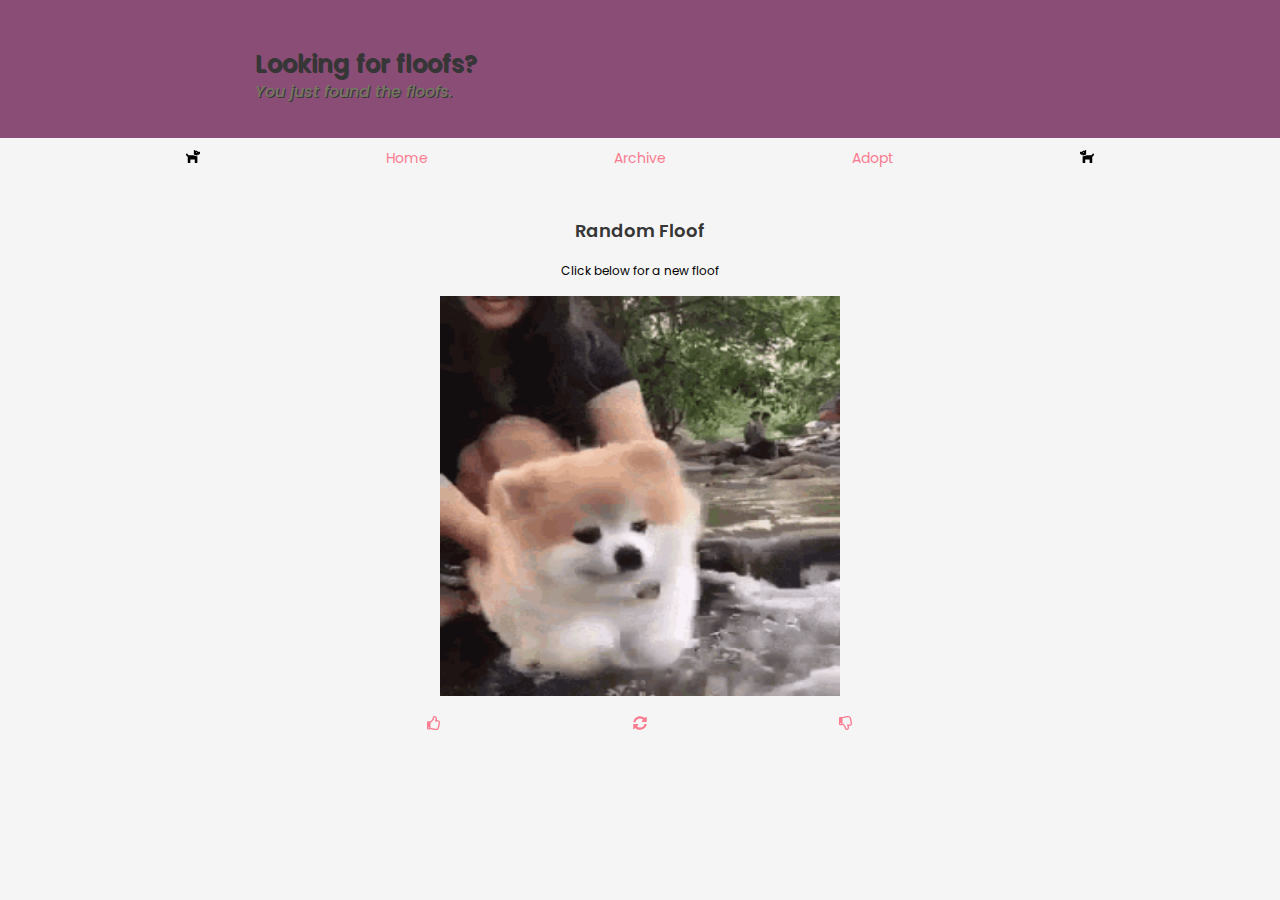
==== index.html @ 9d7c0db9 "dogs  added" ====
<!DOCTYPE html>
<html>

<head>
    <meta charset="utf-8">
    <meta http-equiv="X-UA-Compatible" content="IE=edge">
    <meta name="viewport" content="width=device-width, initial-scale=1">
    <title>Random Floof Generator</title>
    <link rel="stylesheet" href="main.css">
    <link href="css/all.css" rel="stylesheet">
    <script defer src="js/all.js"></script>
    <link href="css/fontawesome.css" rel="stylesheet">
    <link href="css/brands.css" rel="stylesheet">
    <link href="css/solid.css" rel="stylesheet">
</head>

<body>
    <section class="hero small primary text-centered">
        <div class="container extra-padding-bottom-20">
            <h1 class="text-left">
                Looking for floofs?
            </h1>
            <h2 class="text-left">
                <em>You just found the floofs.</em>
            </h2>
        </div>
    </section>
    <nav class="navigation">
        <p class="nav-item text-centered">
            <img src="svgs/solid/dog.svg" width="14" height="14">
        </p>
        <p class="nav-item text-centered">
            <a href="index.html">Home</a>
        </p>
        <p class="nav-item text-centered">
            <a href="archives.html">Archive</a>
        </p>
        <p class="nav-item text-centered">
            <a href="adopt.html">Adopt</a>
        </p>
        <p class="nav-item text-centered">
            <img src="svgs/solid/dog.svg" style="transform: scaleX(-1)" width="14" height="14">
        </p>
    </nav>
    <div class="container">
        <h3 class="title text-centered">Random Floof</h3>
        <h4 class="subtitle text-centered">Click below for a new floof</h4>
        <img id="main-image" class="image center extra-padding-bottom-15" src="" alt="pupper-picture">
        <div class="row">
            <div class="column">
                <a href="#" id="floofLike" class="button">
                    <i class="far fa-thumbs-up button"></i>
                </a>
            </div>
            <div class="column">
                <a href="#" id="shuffleButton" class="button">
                    <i class="fas fa-sync-alt button"></i>
                </a>
            </div>
            <div class="column">
                <a href="#" id="floofDislike" class="button">
                    <i class="far fa-thumbs-down button"></i>
                </a>
            </div>
        </div>
    </div>
    <script type="text/javascript" src="Site.js"></script>
</body>

</html>
---- main.css ----
/*Imported Google Font*/

@import url('https://fonts.googleapis.com/css?family=Poppins');
/*

$purple: #8A4D76;
$pink: #FA7C91;
$brown: #757763;
$beige-light: #D0D1CD;
$beige-lighter: #EFF0EB;

*/

.primary {
    background-color: #8A4D76
}

.center {
    display: block;
    margin-left: auto;
    margin-right: auto;
    width: 50%;
}

h1 {
    color: #363636;
    font-size: 24px;
    font-weight: 600;
    font-family: 'Poppins', sans-serif;
    text-shadow: 1px 1px #363636;
    margin-bottom: -15px;
    margin-left: 15px;
}

h2 {
    color: #757763;
    font-size: 16px;
    font-weight: 500;
    font-family: 'Poppins', sans-serif;
    text-shadow: 1px 1px #363636;
    margin-left: 15px;
}

a.tag:hover {
    text-decoration: underline;
}

html, body, p, ol, hr {
    margin: 0;
    padding: 0;
    font-size: 100%;
    font-weight: normal;
}

table {
    border-collapse: collapse;
    border-spacing: 0;
}

td, th {
    padding: 0;
    text-align: center;
}

html {
    background-color: whitesmoke;
    font-size: 14px;
    min-width: 300px;
    overflow-y: scroll;
}

footer {
    display: block;
}

body {
    font-family: 'Poppins', sans-serif;
}

a {
    color: #FA7C91;
    cursor: pointer;
    text-decoration: none;
    a:hover {
        color: black;
    }
}

img {
    width: 100%;
}

#main-image {
    height: 400px;
    max-width: 100%;
}


small {
    font-size: 10px;
    height: 300px;
}

span {
    font-style: inherit;
}

strong {
    color: #363636;
}

.container {
    margin: 0 auto;
    width: 800px;
    padding-top: 30px;
    padding-bottom: 100px;
}

.content h1, .content h2, .content h3, .content h4, .content h5, .content h6 {
    font-weight: 600;
    line-height: 1.125;
}

.icon {
    align-items: center;
    display: inline-flex;
    justify-content: center;
}

.navigation {
    display: flex;
    align-items: center;
    justify-content: space-evenly;
    padding-top: 10px;
}

.text-centered {
    text-align: center;
}

.text-left {
    text-align: left;
}

.hero {
    align-items: stretch;
    display: flex;
    flex-direction: column;
    justify-content: space-between;
}

.dark-theme {
    background-color: #363636;
}

.title {
    color: #363636;
    font-size: 18px;
    font-weight: 600;
    font-family: 'Poppins', sans-serif;
}

.subtitle {
    color: black;
    font-size: 12px;
    font-weight: 400;
    font-family: 'Poppins', sans-serif;
}

.button {
    align-items: center;
    display: flex;
    justify-content: space-between;
}

.column {
    padding: 5px;
}

.row {
    display: flex;
    align-items: start;
    justify-content: space-evenly;
}
.extra-padding-bottom-40 {
    padding-bottom: 40px;
}

.extra-padding-bottom-20 {
    padding-bottom: 20px;
}

.extra-padding-bottom-15 {
    padding-bottom: 15px;
}
---- css/brands.css ----
/*!
 * Font Awesome Free 5.8.1 by @fontawesome - https://fontawesome.com
 * License - https://fontawesome.com/license/free (Icons: CC BY 4.0, Fonts: SIL OFL 1.1, Code: MIT License)
 */
@font-face {
  font-family: 'Font Awesome 5 Brands';
  font-style: normal;
  font-weight: normal;
  font-display: auto;
  src: url("../webfonts/fa-brands-400.eot");
  src: url("../webfonts/fa-brands-400.eot?#iefix") format("embedded-opentype"), url("../webfonts/fa-brands-400.woff2") format("woff2"), url("../webfonts/fa-brands-400.woff") format("woff"), url("../webfonts/fa-brands-400.ttf") format("truetype"), url("../webfonts/fa-brands-400.svg#fontawesome") format("svg"); }

.fab {
  font-family: 'Font Awesome 5 Brands'; }
---- css/solid.css ----
/*!
 * Font Awesome Free 5.8.1 by @fontawesome - https://fontawesome.com
 * License - https://fontawesome.com/license/free (Icons: CC BY 4.0, Fonts: SIL OFL 1.1, Code: MIT License)
 */
@font-face {
  font-family: 'Font Awesome 5 Free';
  font-style: normal;
  font-weight: 900;
  font-display: auto;
  src: url("../webfonts/fa-solid-900.eot");
  src: url("../webfonts/fa-solid-900.eot?#iefix") format("embedded-opentype"), url("../webfonts/fa-solid-900.woff2") format("woff2"), url("../webfonts/fa-solid-900.woff") format("woff"), url("../webfonts/fa-solid-900.ttf") format("truetype"), url("../webfonts/fa-solid-900.svg#fontawesome") format("svg"); }

.fa,
.fas {
  font-family: 'Font Awesome 5 Free';
  font-weight: 900; }
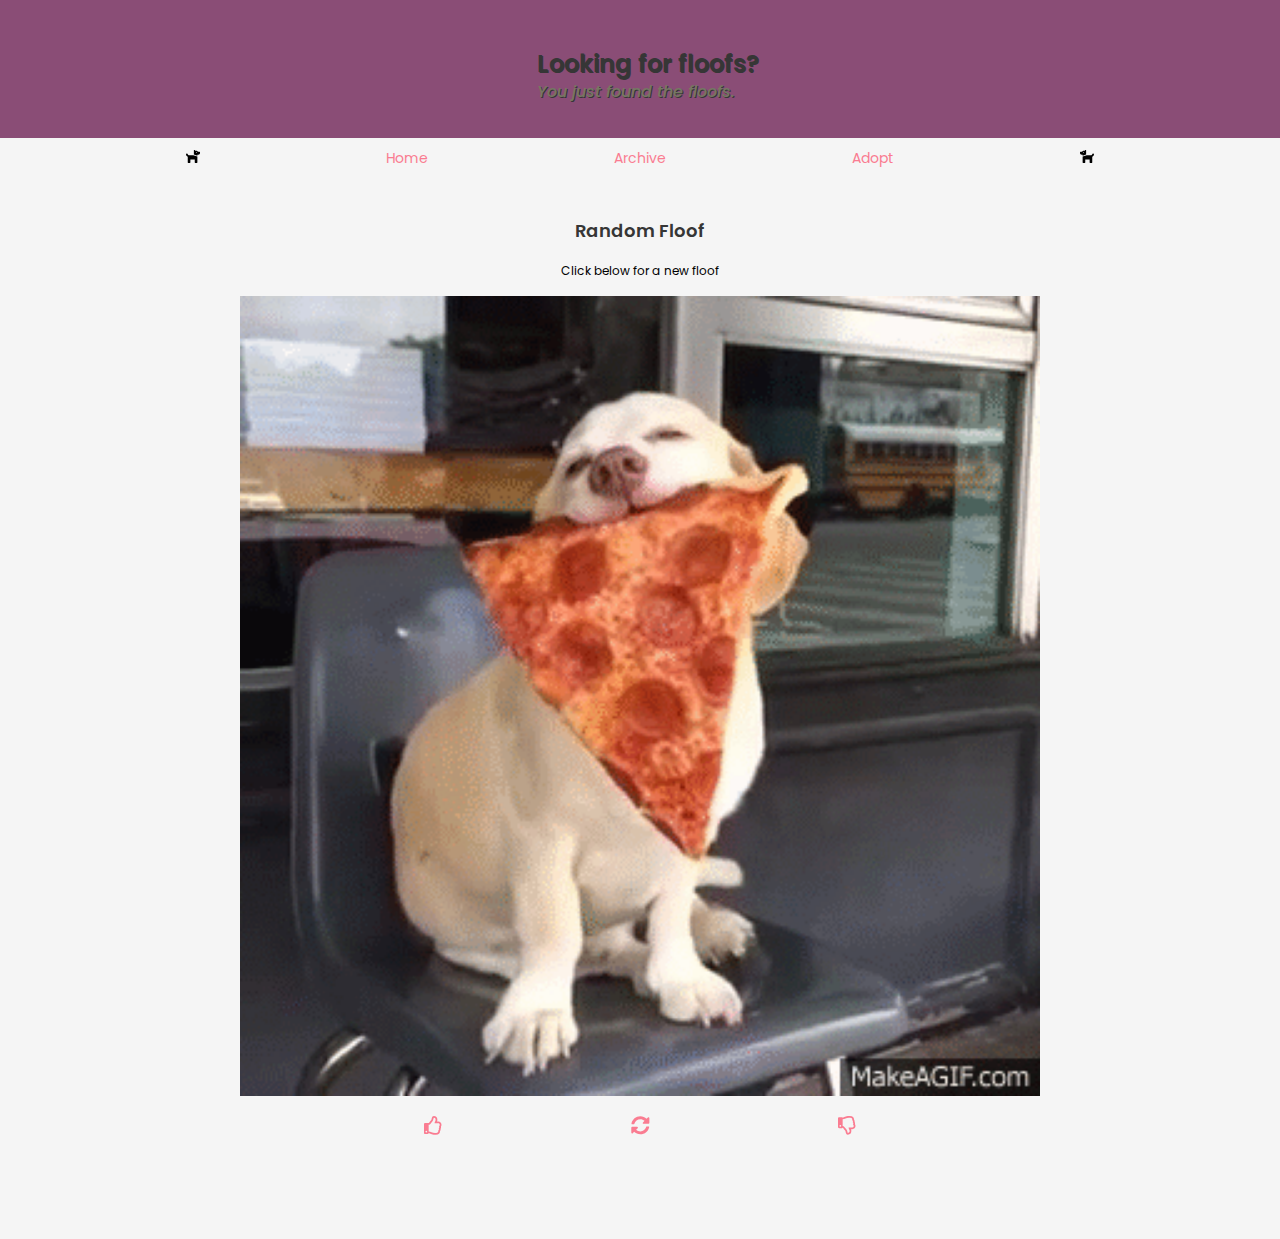
==== commit ba426b3f: "made icons bigger" ====
--- a/index.html
+++ b/index.html
@@ -49,17 +49,17 @@
         <div class="row">
             <div class="column">
                 <a href="#" id="floofLike" class="button">
-                    <i class="far fa-thumbs-up button"></i>
+                    <i class="far fa-lg fa-thumbs-up button"></i>
                 </a>
             </div>
             <div class="column">
                 <a href="#" id="shuffleButton" class="button">
-                    <i class="fas fa-sync-alt button"></i>
+                    <i class="fas fa-lg fa-sync-alt button"></i>
                 </a>
             </div>
             <div class="column">
                 <a href="#" id="floofDislike" class="button">
-                    <i class="far fa-thumbs-down button"></i>
+                    <i class="far fa-lg fa-thumbs-down button"></i>
                 </a>
             </div>
         </div>
--- a/main.css
+++ b/main.css
@@ -19,7 +19,7 @@
     display: block;
     margin-left: auto;
     margin-right: auto;
-    width: 50%;
+
 }
 
 h1 {
@@ -91,7 +91,6 @@
 }
 
 #main-image {
-    height: 400px;
     max-width: 100%;
 }
 
@@ -111,7 +110,7 @@
 
 .container {
     margin: 0 auto;
-    width: 800px;
+    max-width: 800px;
     padding-top: 30px;
     padding-bottom: 100px;
 }
@@ -171,16 +170,23 @@
     align-items: center;
     display: flex;
     justify-content: space-between;
+
 }
 
 .column {
     padding: 5px;
 }
 
+.column-4 {
+    padding: 5px;
+    width: 33.3%;
+}
+
 .row {
     display: flex;
     align-items: start;
     justify-content: space-evenly;
+    width: 100%;
 }
 .extra-padding-bottom-40 {
     padding-bottom: 40px;
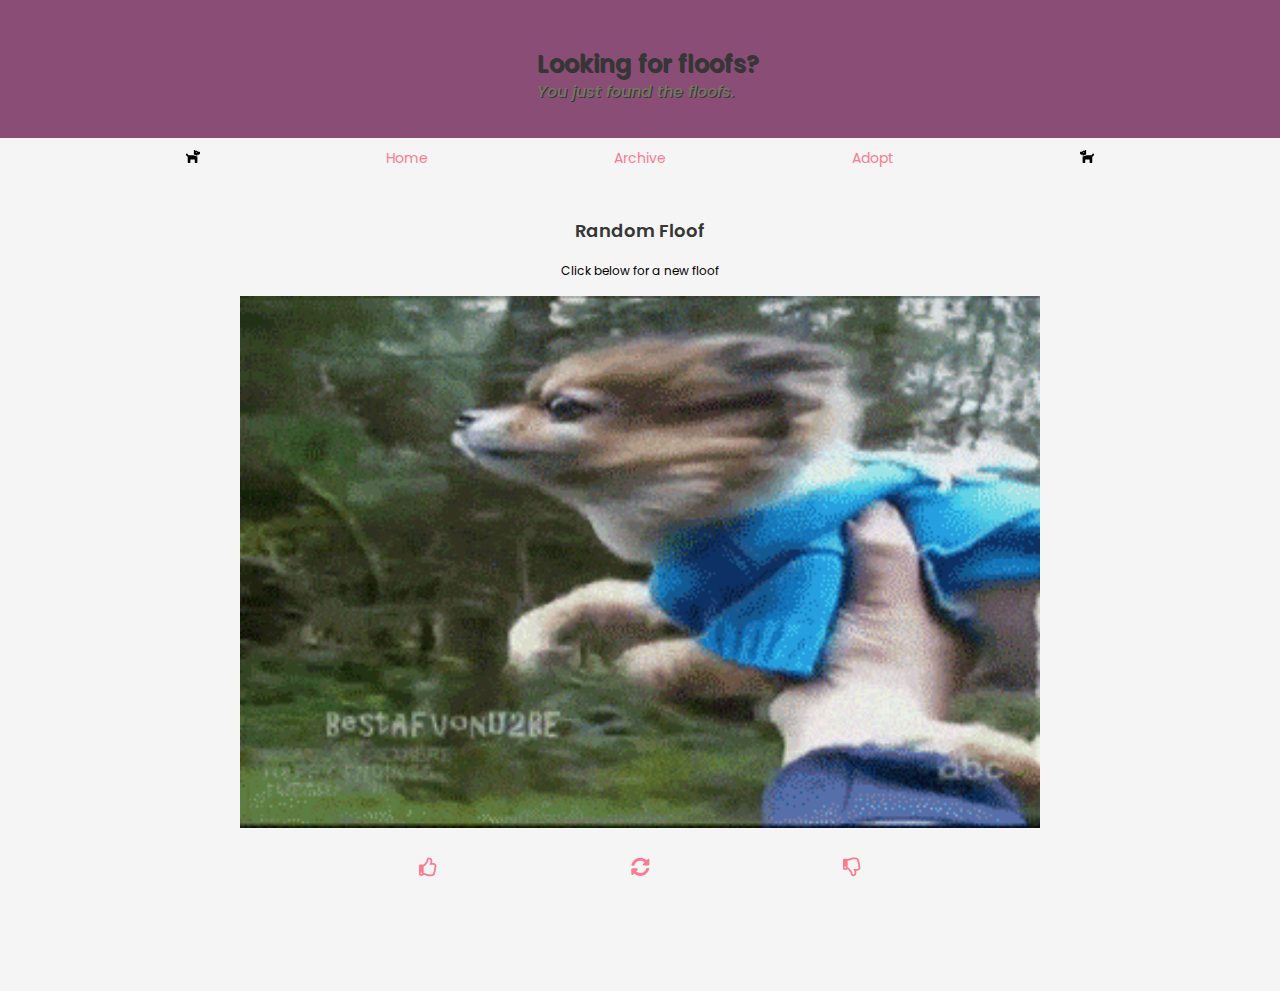
==== commit 07b12717: "removed adopt page, added shuffle function" ====
--- a/index.html
+++ b/index.html
@@ -45,7 +45,7 @@
     <div class="container">
         <h3 class="title text-centered">Random Floof</h3>
         <h4 class="subtitle text-centered">Click below for a new floof</h4>
-        <img id="main-image" class="image center extra-padding-bottom-15" src="" alt="pupper-picture">
+        <a href="" id="main-image-link"><img id="main-image" class="image center extra-padding-bottom-15" src="" alt="pupper-picture"></a>
         <div class="row">
             <div class="column">
                 <a href="#" id="floofLike" class="button">
--- a/main.css
+++ b/main.css
@@ -169,8 +169,9 @@
 .button {
     align-items: center;
     display: flex;
-    justify-content: space-between;
-
+    justify-content: center;
+    width: 1cm;
+    height: 1cm;
 }
 
 .column {
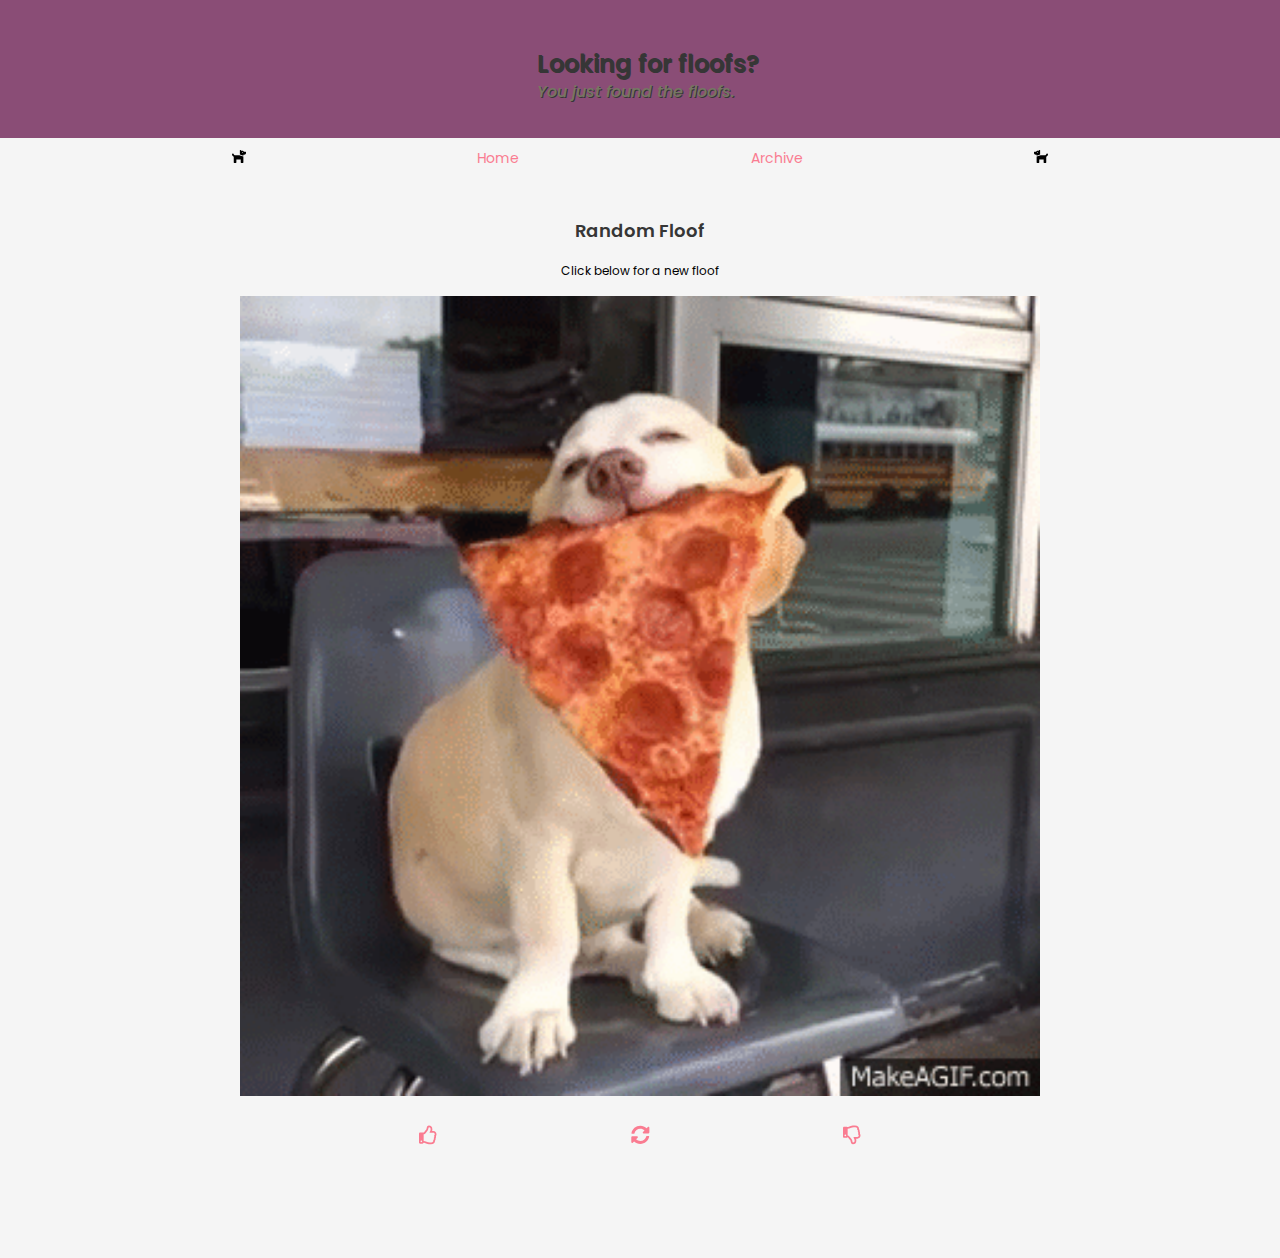
==== commit 67d968c3: "adopted links removed" ====
--- a/index.html
+++ b/index.html
@@ -36,9 +36,6 @@
             <a href="archives.html">Archive</a>
         </p>
         <p class="nav-item text-centered">
-            <a href="adopt.html">Adopt</a>
-        </p>
-        <p class="nav-item text-centered">
             <img src="svgs/solid/dog.svg" style="transform: scaleX(-1)" width="14" height="14">
         </p>
     </nav>
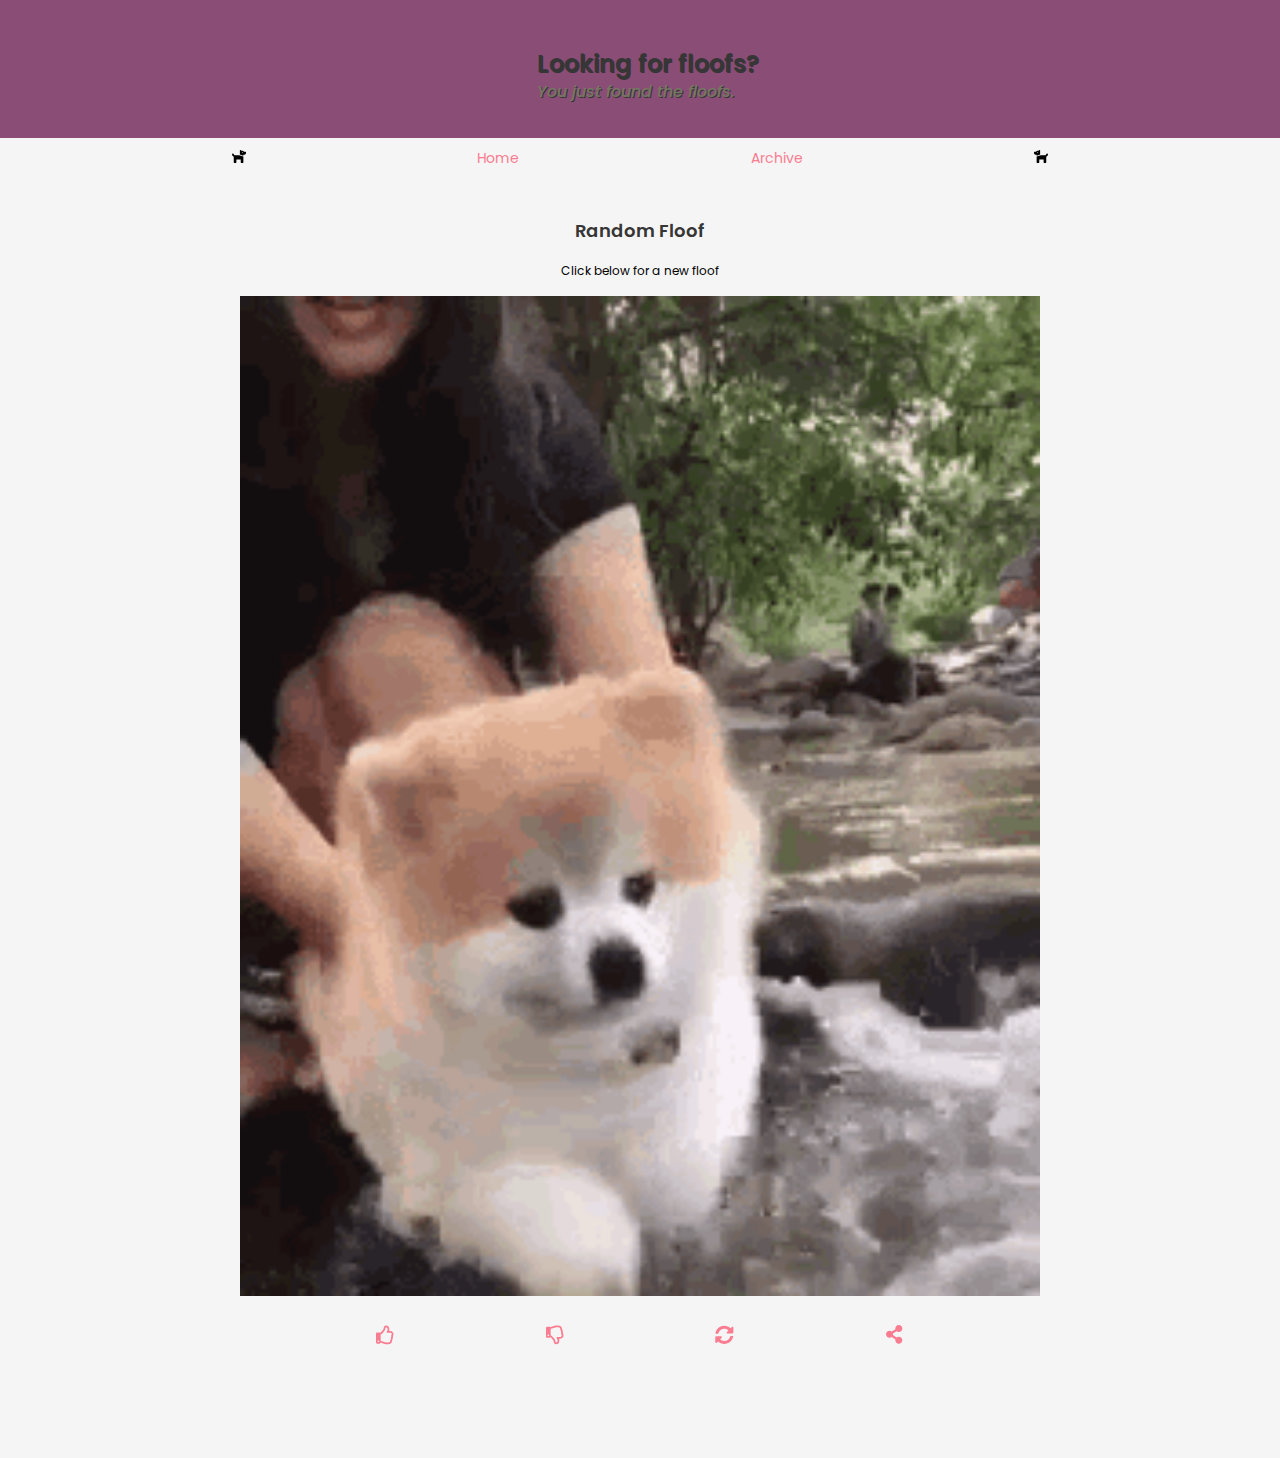
==== commit 627e535b: "added 'share' to main page" ====
--- a/index.html
+++ b/index.html
@@ -50,15 +50,20 @@
                 </a>
             </div>
             <div class="column">
+                    <a href="#" id="floofDislike" class="button">
+                        <i class="far fa-lg fa-thumbs-down button"></i>
+                    </a>
+                </div>
+            <div class="column">
                 <a href="#" id="shuffleButton" class="button">
                     <i class="fas fa-lg fa-sync-alt button"></i>
                 </a>
             </div>
             <div class="column">
-                <a href="#" id="floofDislike" class="button">
-                    <i class="far fa-lg fa-thumbs-down button"></i>
-                </a>
-            </div>
+                    <a href="#" id="floofShare" class="button">
+                        <i class="fas fa-lg fa-share-alt"></i>
+                    </a>
+                </div>
         </div>
     </div>
     <script type="text/javascript" src="Site.js"></script>
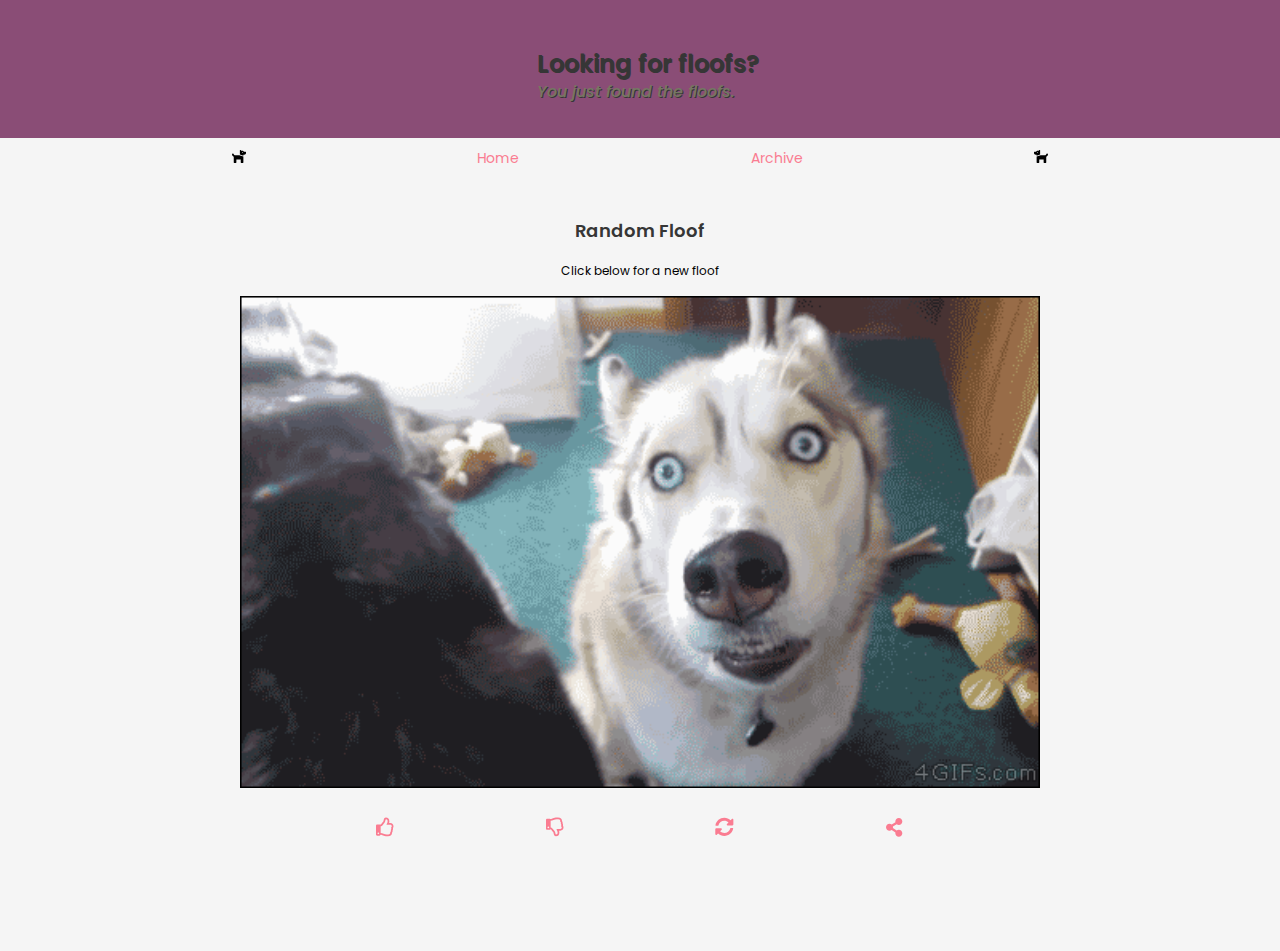
==== commit d83d8f81: "puppers.js added to index.html" ====
--- a/index.html
+++ b/index.html
@@ -67,6 +67,7 @@
         </div>
     </div>
     <script type="text/javascript" src="Site.js"></script>
+    <script type="text/javascript" src="puppers.js"></script>
 </body>
 
 </html>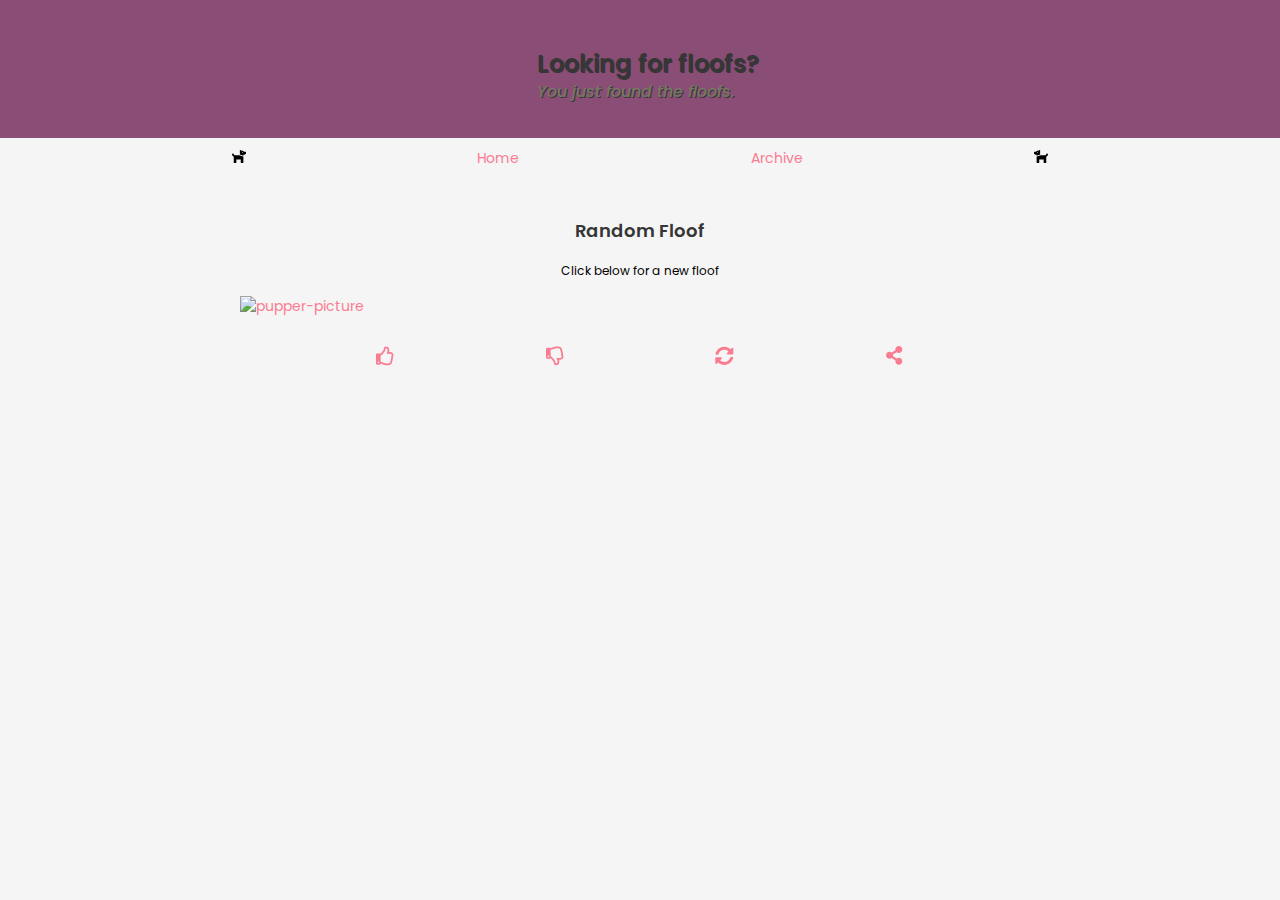
==== commit 6bf1be05: "individual .js files created, updated within html" ====
--- a/index.html
+++ b/index.html
@@ -66,8 +66,8 @@
                 </div>
         </div>
     </div>
-    <script type="text/javascript" src="Site.js"></script>
-    <script type="text/javascript" src="puppers.js"></script>
+    <script defer type="text/javascript" src="shared.js"></script>
+    <script defer type="text/javascript" src="index.js"></script>
 </body>
 
 </html>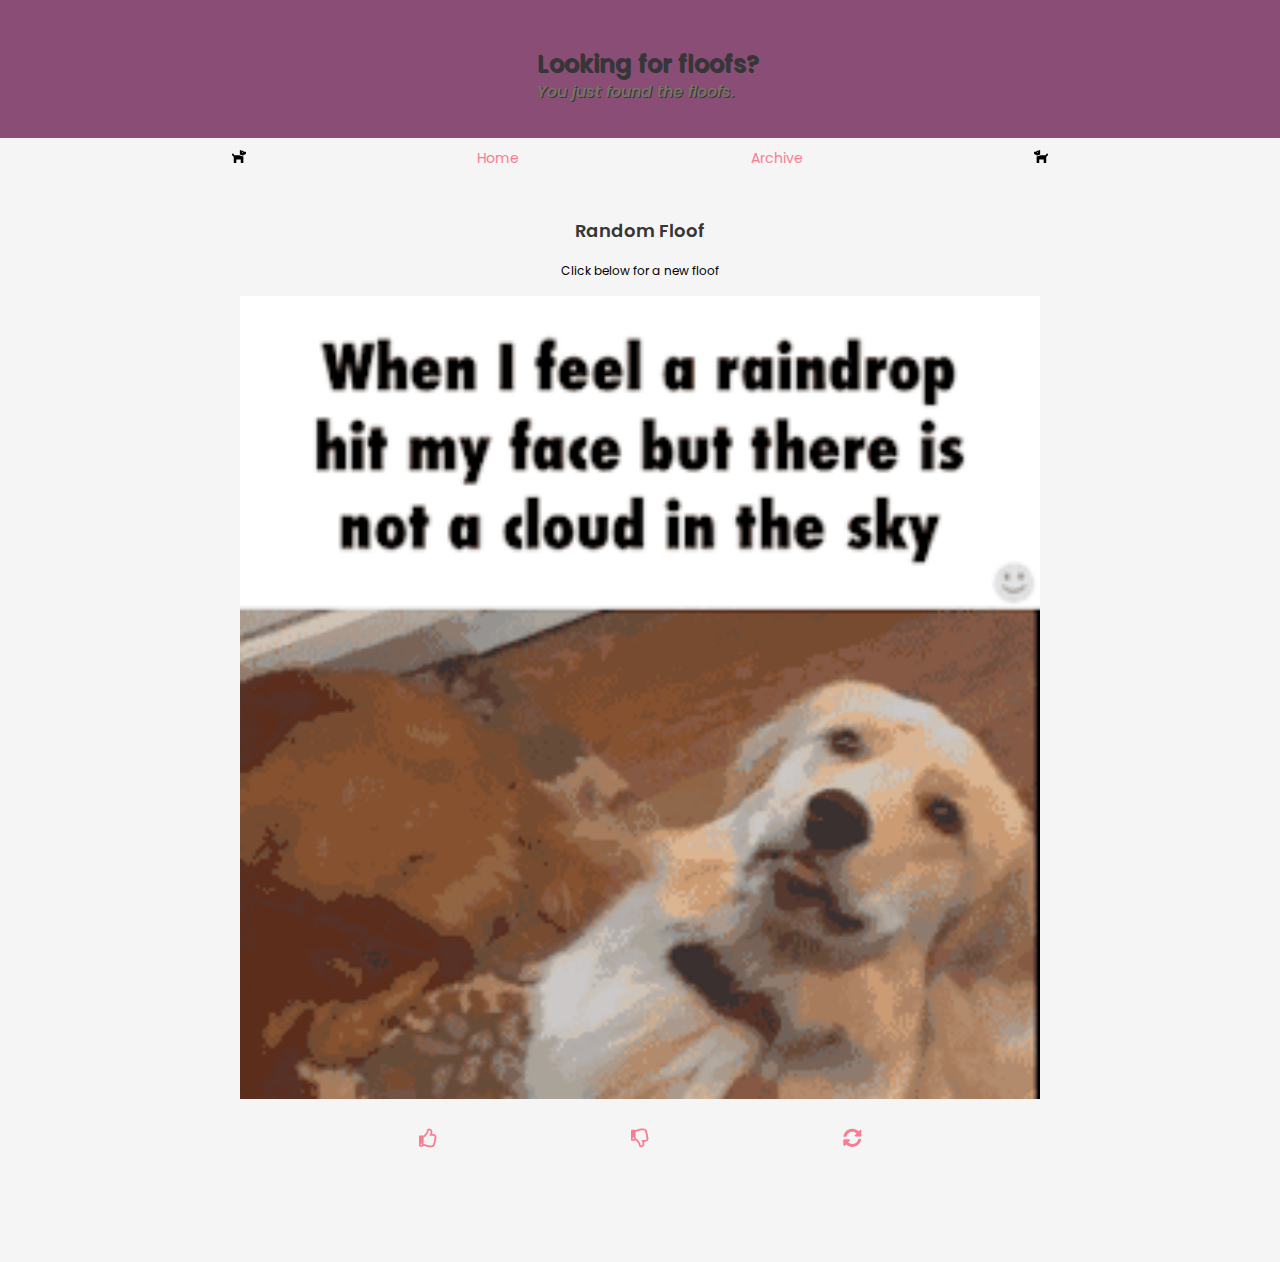
==== commit e5be6c71: "added a lot" ====
--- a/index.html
+++ b/index.html
@@ -45,12 +45,12 @@
         <a href="" id="main-image-link"><img id="main-image" class="image center extra-padding-bottom-15" src="" alt="pupper-picture"></a>
         <div class="row">
             <div class="column">
-                <a href="#" id="floofLike" class="button">
+                <a href="#" id="floofLike" class="button floofLike" data-floof-id="">
                     <i class="far fa-lg fa-thumbs-up button"></i>
                 </a>
             </div>
             <div class="column">
-                    <a href="#" id="floofDislike" class="button">
+                    <a href="#" id="floofDislike" class="button floofDislike" data-floof-id="">
                         <i class="far fa-lg fa-thumbs-down button"></i>
                     </a>
                 </div>
@@ -59,7 +59,7 @@
                     <i class="fas fa-lg fa-sync-alt button"></i>
                 </a>
             </div>
-            <div class="column">
+            <div class="column  share-button">
                     <a href="#" id="floofShare" class="button">
                         <i class="fas fa-lg fa-share-alt"></i>
                     </a>
--- a/main.css
+++ b/main.css
@@ -199,4 +199,8 @@
 
 .extra-padding-bottom-15 {
     padding-bottom: 15px;
+}
+
+body.no-share .share-button {
+    display: none;
 }